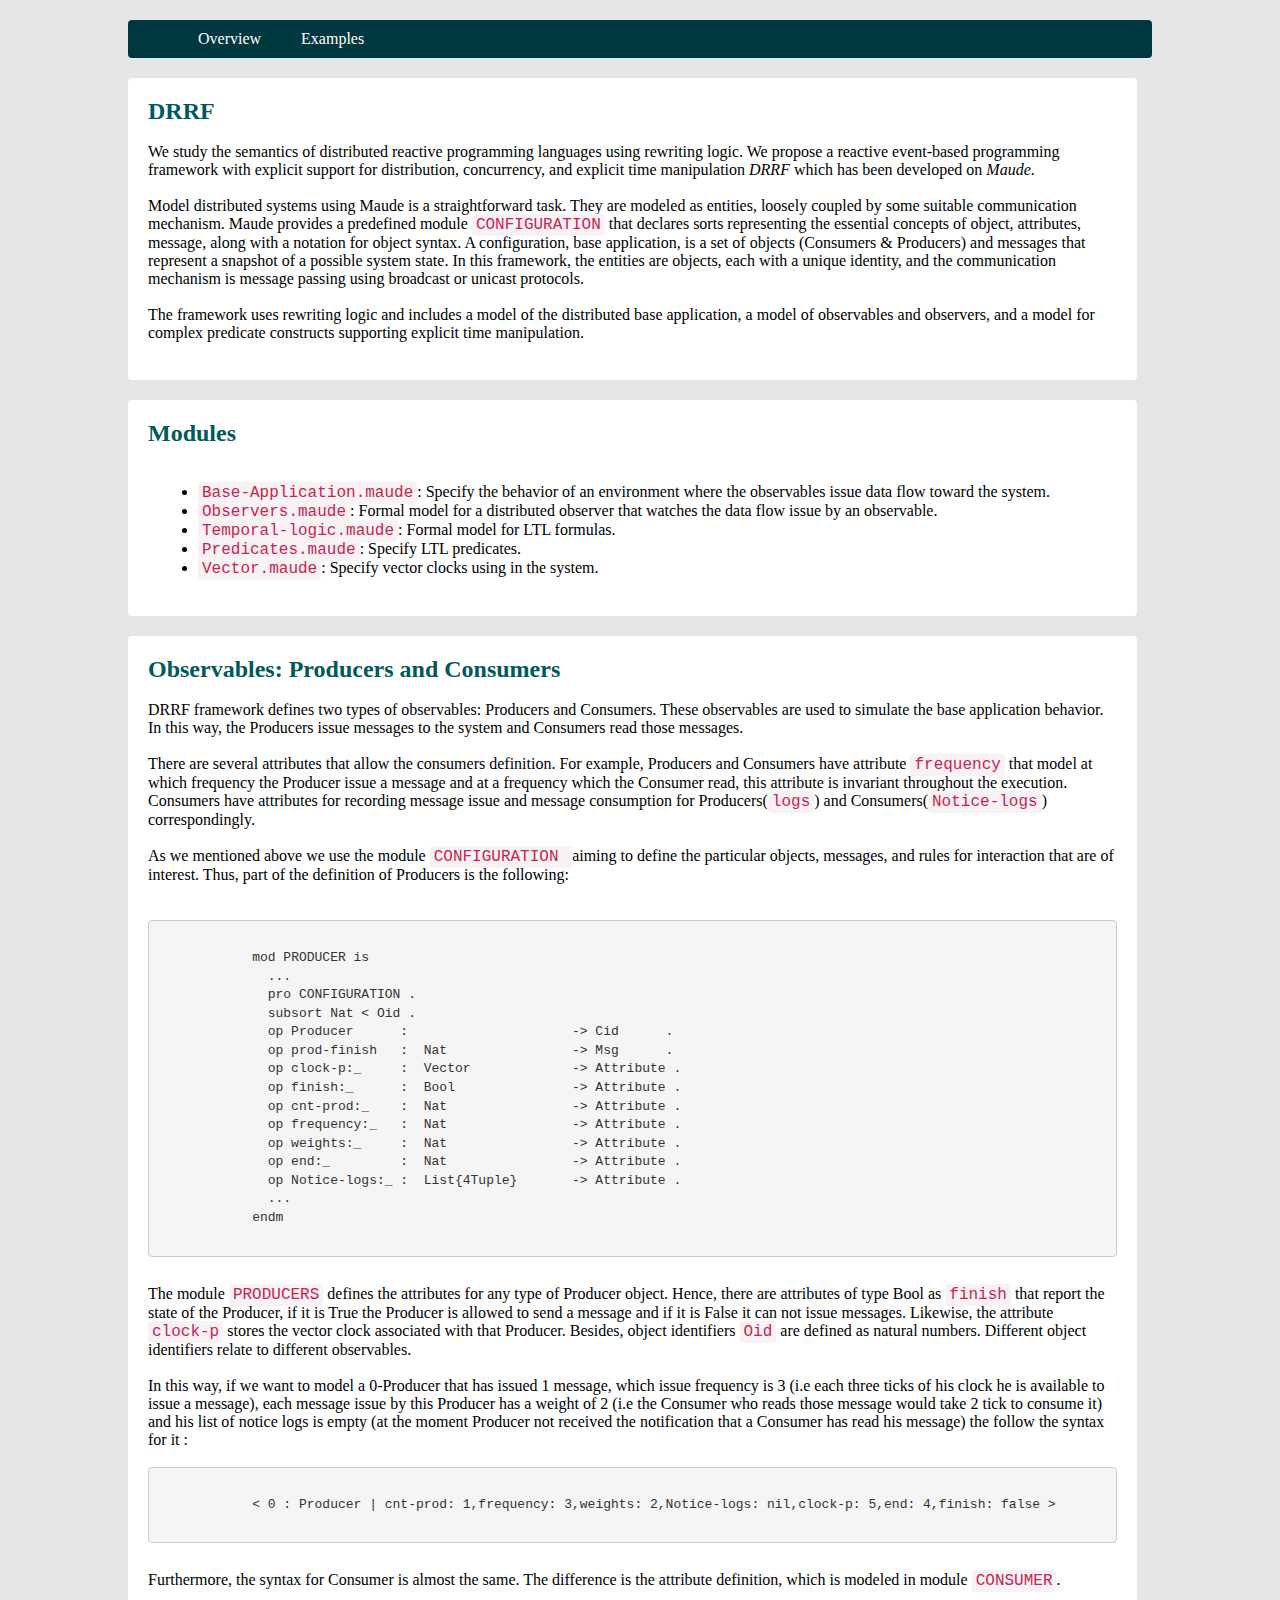
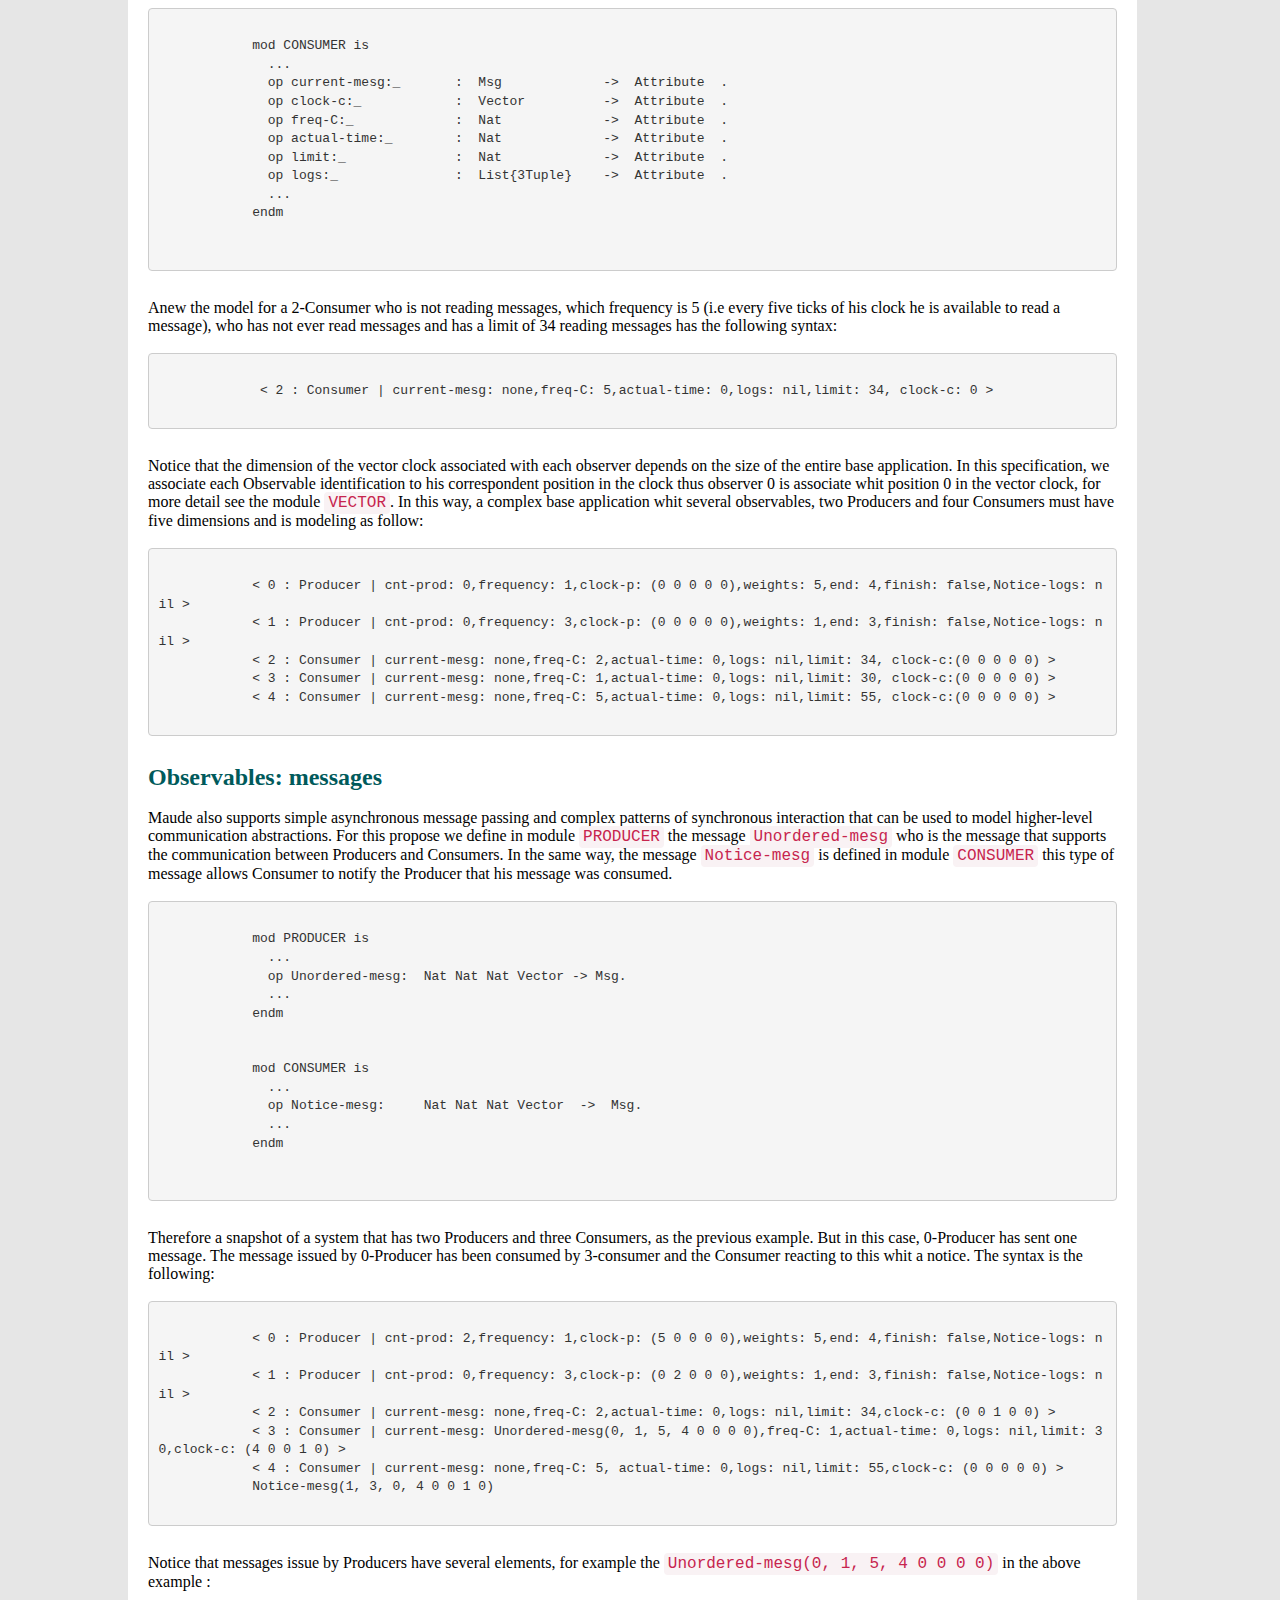
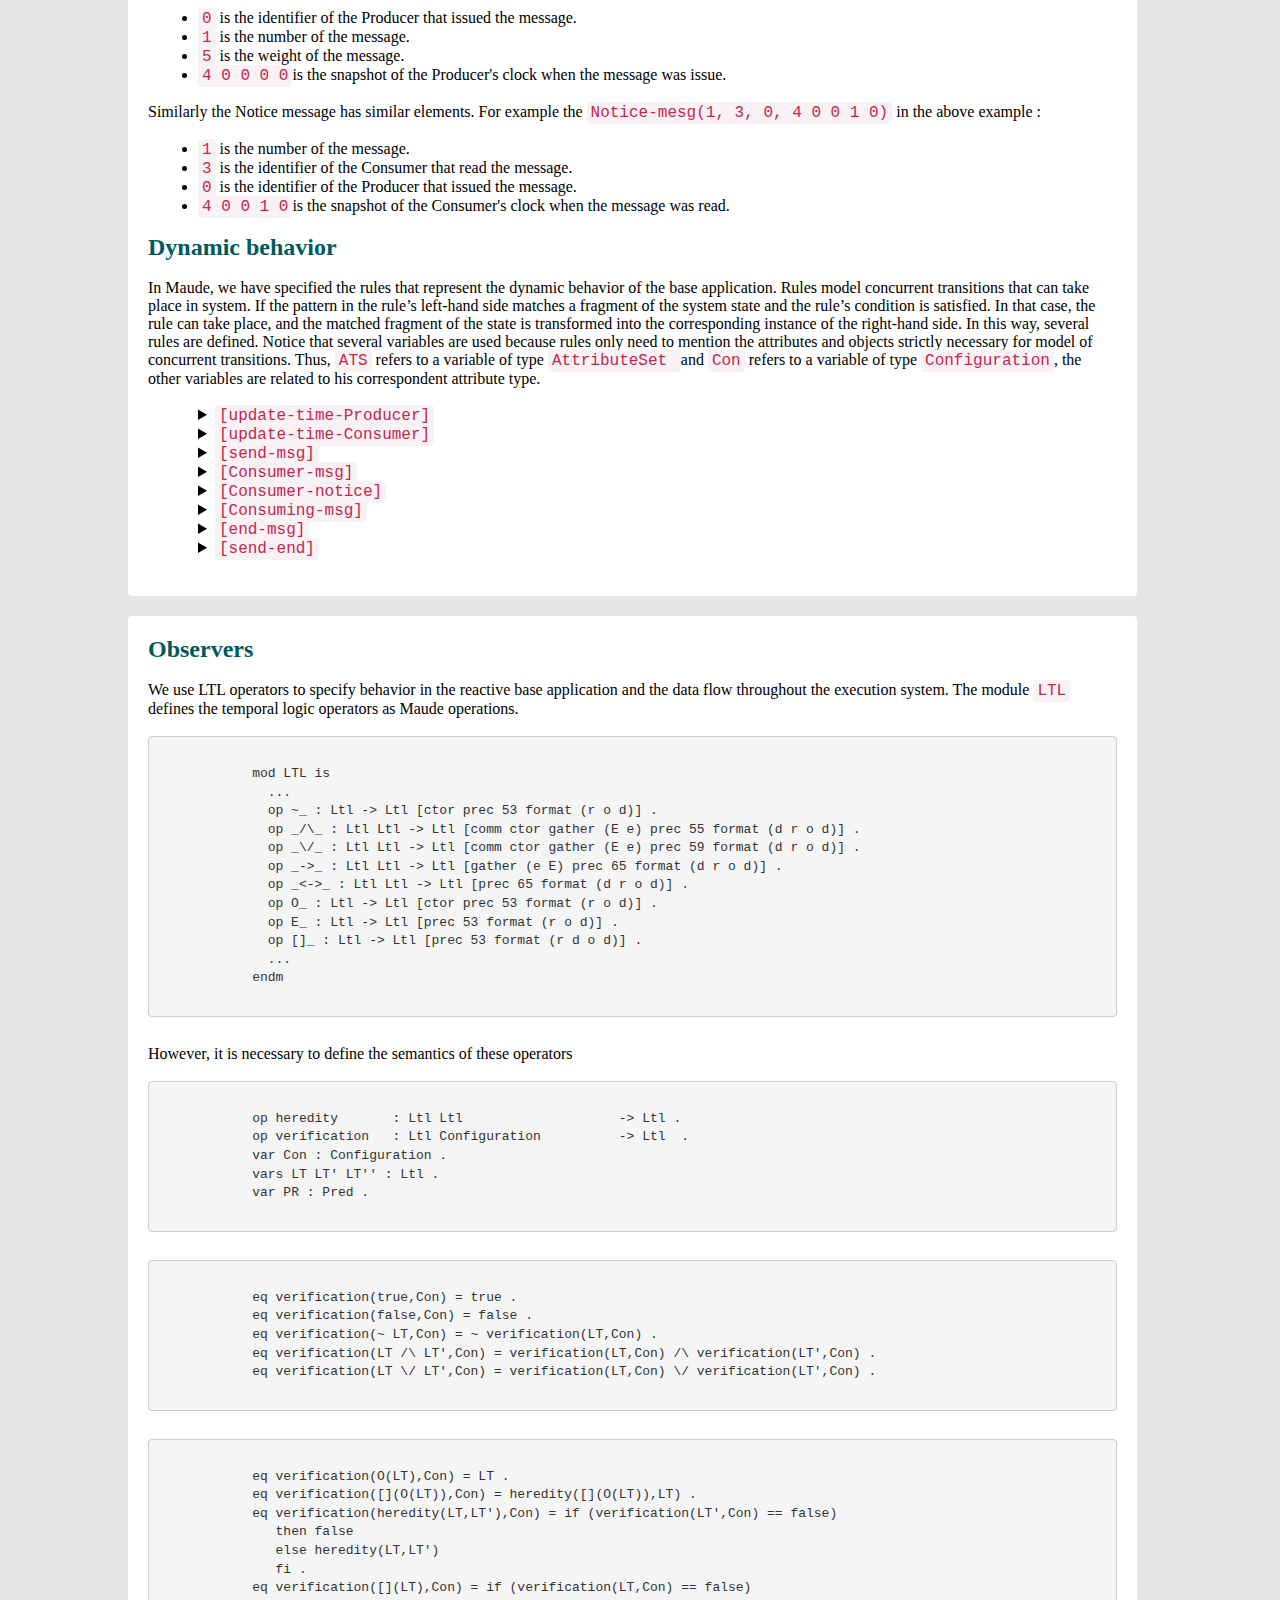
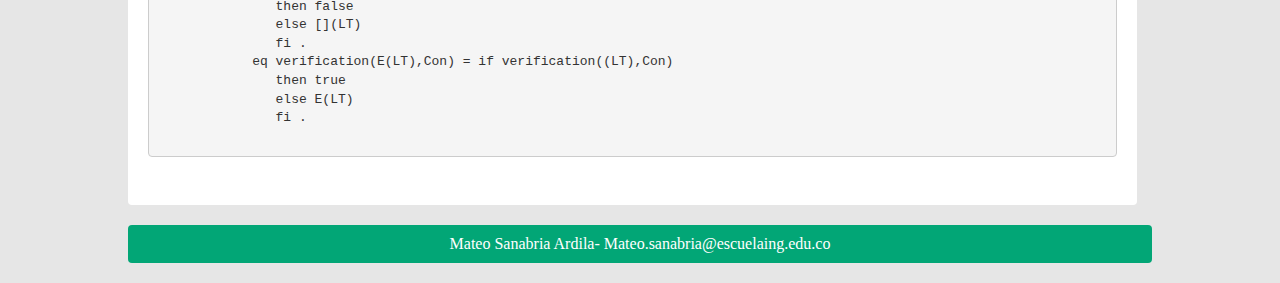
==== index.html @ d8949a71 "Web page" ====
<html lang="en" dir="ltr">
  <head>
    <meta charset="utf-8">
    <title>DRRF</title>
    <link rel="stylesheet" type="text/css" href="style.css">
  </head>
  <body>
    <header>
      <nav>
        <ul>
          <li><a href="#">Overview</a></li>
          <li><a href="examples.html">Examples</a></li>
        </ul>
      </nav>
    </header>

    <section class="main">
      <section class="articles">
        <article>
          <h2>DRRF</h2>
          <br>
          <p>
            We study the semantics of distributed reactive programming languages using rewriting logic. We propose a reactive event-based programming framework with explicit support for distribution, concurrency, and explicit time manipulation <i>DRRF</i> which has been developed on <i>Maude</i>.
          </p>
          <br>
          <p>
            Model distributed systems using Maude is a  straightforward task. They are modeled as entities, loosely coupled by some suitable communication mechanism. Maude provides a predefined module <code> CONFIGURATION</code> that declares sorts representing the essential concepts of object, attributes, message, along with a notation for object syntax. A configuration, base application, is a set of objects (Consumers & Producers) and messages that represent a snapshot of a possible system state. In this  framework, the entities are objects, each with a unique identity, and the communication mechanism is message passing using broadcast or unicast protocols.
          </p>
          <br>
          <p>
            The framework uses rewriting logic and includes a model of the distributed base application, a model of observables and observers, and a model for complex predicate constructs supporting explicit time manipulation.
          </p>
          <br>
          <!-- <h3>A review on Reactive Programming: Funtional Rective Programminge vs Rective programming </h3>
          <br> -->
          <!-- <p>DRRF framework is composed of differents Maude modules that model the dynamic behavior of a distributed reactive system. Thereby there are modules like Consumer-Base-Application, Producers-Base-Application, and Rules-Base-Application that specify the behavior of an environment where the observables issue data flow toward the system. Likewise, the module System-check-Base-Application introduces a formal model for a distributed observer that watches the data flow issue by an observable. Those observers watch data flow behavior and react to specific constraints model by LTL formulas that are model at module Temporal-Logic-Basic-Application.</p> -->
          <!-- La imagen que va en este lugar muestra la organizacionde los diferente modulos, mejorar la del paper -->
          <!-- <img src="html/imagenes/prueba.jpg" border="1" alt="Este es el ejemplo de un texto alternativo" width="400" height="300"> -->
        </article>
        <article>
          <h2>Modules</h2>
          <br>
          <br>
          <ul>
            <li><a href="/blob/gh-pages/Discrete Time/Reactive-XD/Rules-Base-Application.maude"><code>Base-Application.maude</code></a>: Specify the behavior of an environment where the observables issue data flow toward the system.</li>
            <li><code>Observers.maude</code>: Formal model for a distributed observer that watches the data flow issue by an observable.</li>
            <li><code>Temporal-logic.maude</code>: Formal model for LTL formulas.</li>
            <li><code>Predicates.maude</code>: Specify LTL predicates.</li>
            <li><code>Vector.maude</code>: Specify vector clocks using in the system.</li>
          </ul>
          <br>
        </article>

        <article>
          <h2>Observables: Producers and Consumers </h2>
          <br>
          <p>
            DRRF framework  defines two types of observables: Producers and Consumers. These observables are used to simulate the base application behavior. In this way, the Producers issue messages to the system and  Consumers read those messages.
          </p>
          <br>
          <p>
            There are several attributes that allow the consumers definition. For example, Producers and Consumers have attribute <code>frequency</code> that model at which frequency the Producer issue a message and at a frequency which the Consumer read, this attribute is invariant throughout the execution. Consumers have attributes for recording message issue and message consumption for Producers(<code>logs</code>) and Consumers(<code>Notice-logs</code>) correspondingly.
          </p>
          <br>
          <p>
            As we mentioned above we use the module <code>CONFIGURATION </code> aiming to  define the particular objects, messages, and rules for interaction that are of interest. Thus, part of the definition of Producers is the following:
          </p>
          <br>
          <br>
          <pre><code>
            mod PRODUCER is
              ...
              pro CONFIGURATION .
              subsort Nat < Oid .
              op Producer      :                     -> Cid      .
              op prod-finish   :  Nat                -> Msg      .
              op clock-p:_     :  Vector             -> Attribute .
              op finish:_      :  Bool               -> Attribute .
              op cnt-prod:_    :  Nat                -> Attribute .
              op frequency:_   :  Nat                -> Attribute .
              op weights:_     :  Nat                -> Attribute .
              op end:_         :  Nat                -> Attribute .
              op Notice-logs:_ :  List{4Tuple}       -> Attribute .
              ...
            endm
          </code></pre>
          <br>
          <p>
            The module <code>PRODUCERS</code>  defines the attributes for any type of Producer object. Hence, there are attributes of type Bool as <code>finish</code> that report the state of the Producer, if it is True the Producer is allowed to send a message and if it is False it can not issue messages. Likewise, the attribute <code>clock-p</code> stores the vector clock associated with that Producer. Besides, object identifiers <code>Oid</code> are defined as natural numbers. Different object identifiers relate to different observables.
          </p>
          <br>
          <p>
            In this way, if we want to model a 0-Producer that has issued 1 message, which issue frequency is 3 (i.e each three ticks of his clock he is available to issue a message), each message issue by this Producer has a weight of 2 (i.e the Consumer who reads those message would take 2 tick to consume it) and his list of notice logs is empty (at the moment   Producer not received the notification that a Consumer has read his message) the follow the syntax for it :
          </p>
          <br>
          <pre><code>
            < 0 : Producer | cnt-prod: 1,frequency: 3,weights: 2,Notice-logs: nil,clock-p: 5,end: 4,finish: false >
          </code></pre>
          <br>
          <p>
            Furthermore, the syntax for Consumer is almost the same. The difference is the attribute definition, which is modeled in module <code>CONSUMER</code>.
          </p>
          <br>
          <pre><code>
            mod CONSUMER is
              ...
              op current-mesg:_       :  Msg             ->  Attribute  .
              op clock-c:_            :  Vector          ->  Attribute  .
              op freq-C:_             :  Nat             ->  Attribute  .
              op actual-time:_        :  Nat             ->  Attribute  .
              op limit:_              :  Nat             ->  Attribute  .
              op logs:_               :  List{3Tuple}    ->  Attribute  .
              ...
            endm

          </code></pre>
          <br>
          <p>
            Anew the  model for a 2-Consumer who is not reading  messages, which frequency is 5 (i.e every five ticks of his clock he is available to read a message), who has not ever read messages and has a limit of 34 reading messages  has the following syntax:
          </p>
          <br>
          <pre><code>
             < 2 : Consumer | current-mesg: none,freq-C: 5,actual-time: 0,logs: nil,limit: 34, clock-c: 0 >
          </code></pre>
          <br>
          <p>
            Notice that the dimension of the vector clock associated with each observer depends on the size of the entire base application. In this specification, we associate each Observable identification to his correspondent position in the clock thus observer 0 is associate whit position 0 in the vector clock, for more detail see the module <code>VECTOR</code>. In this way, a complex base application whit several observables, two Producers and four Consumers must have five dimensions and is modeling as follow:
          </p>
          <br>
          <pre><code>
            < 0 : Producer | cnt-prod: 0,frequency: 1,clock-p: (0 0 0 0 0),weights: 5,end: 4,finish: false,Notice-logs: nil >
            < 1 : Producer | cnt-prod: 0,frequency: 3,clock-p: (0 0 0 0 0),weights: 1,end: 3,finish: false,Notice-logs: nil >
            < 2 : Consumer | current-mesg: none,freq-C: 2,actual-time: 0,logs: nil,limit: 34, clock-c:(0 0 0 0 0) >
            < 3 : Consumer | current-mesg: none,freq-C: 1,actual-time: 0,logs: nil,limit: 30, clock-c:(0 0 0 0 0) >
            < 4 : Consumer | current-mesg: none,freq-C: 5,actual-time: 0,logs: nil,limit: 55, clock-c:(0 0 0 0 0) >
          </code></pre>
          <br>
          <h2>Observables: messages </h2>
          <br>
          <p>
             Maude also supports simple asynchronous message passing and complex patterns of synchronous interaction that can be used to model higher-level communication abstractions. For this propose we define in module <code>PRODUCER</code> the message <code>Unordered-mesg</code> who is the message that supports the communication between Producers and Consumers. In the same way, the message <code>Notice-mesg</code> is defined in module <code>CONSUMER</code> this type of message allows Consumer to notify the Producer that his message was consumed.
          </p>
          <br>
          <pre><code>
            mod PRODUCER is
              ...
              op Unordered-mesg:  Nat Nat Nat Vector -> Msg.
              ...
            endm


            mod CONSUMER is
              ...
              op Notice-mesg:     Nat Nat Nat Vector  ->  Msg.
              ...
            endm

          </code></pre>
          <br>
          <p>
            Therefore a snapshot of a system that has two Producers and three Consumers, as the previous example. But in this case, 0-Producer has sent one message. The message issued by 0-Producer has been consumed by 3-consumer and the Consumer reacting to this whit a notice. The syntax is the following:
          </p>

          <br>
          <pre><code>
            < 0 : Producer | cnt-prod: 2,frequency: 1,clock-p: (5 0 0 0 0),weights: 5,end: 4,finish: false,Notice-logs: nil >
            < 1 : Producer | cnt-prod: 0,frequency: 3,clock-p: (0 2 0 0 0),weights: 1,end: 3,finish: false,Notice-logs: nil >
            < 2 : Consumer | current-mesg: none,freq-C: 2,actual-time: 0,logs: nil,limit: 34,clock-c: (0 0 1 0 0) >
            < 3 : Consumer | current-mesg: Unordered-mesg(0, 1, 5, 4 0 0 0 0),freq-C: 1,actual-time: 0,logs: nil,limit: 30,clock-c: (4 0 0 1 0) >
            < 4 : Consumer | current-mesg: none,freq-C: 5, actual-time: 0,logs: nil,limit: 55,clock-c: (0 0 0 0 0) >
            Notice-mesg(1, 3, 0, 4 0 0 1 0)
          </code></pre>
          <br>

          <p>
            Notice that messages issue by Producers have several elements, for example the <code>Unordered-mesg(0, 1, 5, 4 0 0 0 0)</code> in the above example :
          </p>
          <br>
          <p>
            <ul>
              <li> <code>0</code> is the identifier of the Producer that issued the message.
              <li><code>1</code> is the number of the message.</li>
              <li><code>5</code> is the weight of the message.</li>
              <li><code>4 0 0 0 0</code>is the snapshot of the Producer's clock when the message was issue.</li>
            </ul>
          </p>
          <br>
          <p>
            Similarly the Notice message has similar elements. For example the <code>Notice-mesg(1, 3, 0, 4 0 0 1 0)</code> in the above example :
          </p>
          <br>
            <ul>
              <li><code>1</code> is the number of the message.</li>
              <li> <code>3</code> is the identifier of the Consumer that read the message.
              <li> <code>0</code> is the identifier of the Producer that issued the message.
              <li><code>4 0 0 1 0</code>is the snapshot of the Consumer's clock when the message was read.</li>
            </ul>

          <br>
          <h2> Dynamic behavior</h2>
          <br>
          <p>
            In Maude, we have specified the rules that represent the dynamic behavior of the base application.  Rules model concurrent  transitions that can take place in system. If the pattern in the rule’s left-hand side matches a fragment of the system state and the rule’s condition is satisfied. In that case, the rule can take place, and the matched fragment of the state is transformed into the corresponding instance of the right-hand side.   In this way, several rules are defined. Notice that several variables are used because rules only need to mention the attributes and objects strictly necessary for model of concurrent transitions. Thus, <code>ATS</code> refers to a variable of type <code> AttributeSet </code> and <code>Con</code> refers to a variable of type <code>Configuration</code>, the other variables are related to his correspondent attribute type.
          </p>
          <br>


          <details>
            <summary> <code>[update-time-Producer]</code> </summary>
            <br>
            <p>
              This rule updates the individual internal vector clock of Producers. Using the <code>tick</code>  operation defined in module <code>VECTOR</code>; Furthermore, notice that this operation has two attributes <code>CL</code> the vector clock and <code>PR</code> the correspondent position in the vector clock associated with the specific Observable). This rule taking into account the restriction: The number of messages issued must  be less than the maximum level specified for each Productor (<code> CT'< END </code>).
            </p>
            <br>
            <pre><code>
              crl [update-time-Producer] :
              { < PR : Producer | ATS ,  clock-p: CL , end: END , cnt-prod: CT' >  Con }
              =>
              { < PR : Producer | ATS ,  clock-p: tick(CL,PR)  , end: END , cnt-prod: CT'  >  Con }
              if CT' < END
              .
            </code></pre>
            <br>
          </details>

          <details>
            <summary> <code>[update-time-Consumer]</code> </summary>
            <br>
            <p>
              This rule updates the individual internal vector clock of Consumers. Using the <code>tick</code>  operation defined in module <code>VECTOR</code>; Furthermore, notice that this operation has two attributes <code>CL</code> the vector clock and <code>PR</code> the correspondent position in the vector clock associated with the specific Observable). This rule taking into account the restriction: The individual clock must be less or equal than the maximum time specified for each Consumer (<code> ic(CL,PR) <= LT </code>).
            </p>
            <br>
            <pre><code>
              crl [update-time-Consumer] :
              { < PR : Consumer | ATS , freq-C: FR , clock-c: CL , current-mesg: none ,  limit: LT >  Con }
              =>
              { < PR : Consumer | ATS , freq-C: FR , clock-c: tick(CL,PR) , current-mesg: none ,  limit: LT >  Con }
              if ic(CL,PR) <= LT
              .
            </code></pre>
            <br>
          </details>

          <details>
            <summary> <code>[send-msg]</code> </summary>
            <br>
            <p>
              This rule add (creates) a new element into the Configuration, message type object. This rule taking into account three restrictions:
            </p>
            <br>
              <ul>
                <li><code>FR divides ic(TS,PR)</code> The frequency allows send message.</li>
                <li> <code>(END > N)</code> The amount of message production is less than the specific restriction for the Producer .
                <li> <code>(ic(TS,PR) =/= 0)</code> The individual clock already started.
              </ul>
            <br>
            <pre><code>
              crl [send-msg]:
               { < PR : Producer | ATS , cnt-prod: N , weights:  T  , frequency: FR , clock-p: TS, end: END >  Con }
               =>
               { < PR : Producer | ATS , cnt-prod: s(N) , weights: T , frequency: FR , clock-p: tick(TS,PR), end: END  >
                 Unordered-mesg(PR,N,T,TS)  Con }
              if FR divides ic(TS,PR) /\ (END > N) /\ (ic(TS,PR) =/= 0)
              .
            </code></pre>
            <br>
          </details>

          <details>
            <summary> <code>[Consumer-msg]</code> </summary>
            <br>
            <p>
              This rule model the message consumption for Consumers. Notice that pattern in the rule shows that message consumption implies tick the clock and read the message (i.e eliminate the message from Configuration and store at attribute <code>current-mesg</code>).
            </p>
            <br>
            <pre><code>
              crl [Consumer-msg]:
                { Unordered-mesg(PR,N,T,TS)
                 < CS : Consumer | ATS , current-mesg: none , freq-C: FR , clock-c: CL, limit: LT >  Con }
                =>
                {< CS : Consumer | ATS , current-mesg: Unordered-mesg(PR,N,T,TS) , freq-C: FR , clock-c: tick(maxv(CL,TS),CS) , limit: LT  >
                 Notice-mesg(N,CS,PR,tick(maxv(CL,TS),CS)) Con }
               if (FR divides ic(CL,CS)) /\  ic(CL,CS) <= LT
               .
            </code></pre>
            <br>
          </details>

          <details>
            <summary> <code>[Consumer-notice]</code> </summary>
            <br>
            <p>
              Perceive that pattern in this rule shows that notice message consumption for Producers implies tick the clock and record the notice logs. The <code>Notice-logs</code> is a list of <code>|N;ic(CL,PR);CS;ic(VC,CS)|</code> elements that allows get information of which Consumer <code>CS</code> read which message <code>N</code> at which time <code>ic(VC,CS)</code> additionally at which time the Producer read the notice message <code>ic(CL,PR)</code>.
            </p>
            <br>
            <pre><code>
              rl [Consumer-notice]:
               { Notice-mesg(N,CS,PR,VC)
                < PR : Producer | ATS ,clock-p: CL, Notice-logs: LP >  Con }
               =>
               {< PR : Producer | ATS ,clock-p: tick(maxv(CL,VC),PR),Notice-logs: ( LP  | N ; ic(CL,PR) ; CS ; ic(VC,CS) | )  >
                 Con }
              .
            </code></pre>
            <br>
          </details>

          <details>
            <summary> <code>[Consuming-msg]</code> </summary>
            <br>
            <p>
              The consumption of a message storing into a Consumer is done through the time, taking into account the message's weight <code>T</code>. Thus, the attribute <code>actual-time</code> is a counter that identifies how long the message has been consumed, each rule application implies a tick in the clock as well as a tick in this counter.
            </p>
            <br>
            <pre><code>
              crl [Consuming-msg]:
               {< CS : Consumer | ATS , actual-time: T' , logs: QS , clock-c: CL ,current-mesg: Unordered-mesg(PR,N,T,TS) >  Con }
               =>
               {< CS : Consumer | ATS , actual-time: s(T') , logs: QS , clock-c: tick(CL,CS) ,current-mesg: Unordered-mesg(PR,N,T,TS) >  Con }
              if  s(T') <= T
              .
            </code></pre>
            <br>
          </details>

          <details>
            <summary> <code>[end-msg]</code> </summary>
            <br>
            <p>
              Notice that pattern in this rule shows that end of consumption message implies tick the clock and record the message logs. The <code>logs</code> attribute is a list of <code>|PR;N;T|</code> elements that allows get information of which Producer <code>PR</code> issue which message <code>N</code> as well as the weight of it <code>T</code>.
            </p>
            <br>
            <pre><code>
              crl [end-msg]:
               {< CS : Consumer | ATS , actual-time: T' , clock-c: CL , logs: QS , current-mesg: Unordered-mesg(PR,N,T,TS) >  Con }
               =>
               {< CS : Consumer | ATS , actual-time: 0 , clock-c: tick(CL,CS) ,logs: (QS (| PR ; N ; T | ) )  , current-mesg: none >  Con }
              if  T' = T
              .
            </code></pre>
            <br>
          </details>

          <details>
            <summary> <code>[send-end]</code> </summary>
            <br>
            <p>
              This rule issue a message <code>prod-finish(PR)</code> when the producer reaches the limit of messages that it can be issued.
            </p>
            <br>
            <pre><code>
              rl [send-end] :
              { < PR : Producer | ATS ,  cnt-prod: END , end: END , finish: false >  Con }
              =>
              { < PR : Producer | ATS ,  cnt-prod: END , end: END , finish: true > prod-finish(PR) Con }
              .
            </code></pre>
            <br>
          </details>
          <br>

        </article>

        <article>
          <h2>Observers</h2>
          <br>
          <p>
            We use LTL operators to specify behavior in the reactive base application and the data flow throughout the execution system. The module <code>LTL</code>  defines the temporal logic operators as Maude operations.
          </p>
          <br>
          <pre><code>
            mod LTL is
              ...
              op ~_ : Ltl -> Ltl [ctor prec 53 format (r o d)] .
              op _/\_ : Ltl Ltl -> Ltl [comm ctor gather (E e) prec 55 format (d r o d)] .
              op _\/_ : Ltl Ltl -> Ltl [comm ctor gather (E e) prec 59 format (d r o d)] .
              op _->_ : Ltl Ltl -> Ltl [gather (e E) prec 65 format (d r o d)] .
              op _<->_ : Ltl Ltl -> Ltl [prec 65 format (d r o d)] .
              op O_ : Ltl -> Ltl [ctor prec 53 format (r o d)] .
              op E_ : Ltl -> Ltl [prec 53 format (r o d)] .
              op []_ : Ltl -> Ltl [prec 53 format (r d o d)] .
              ...
            endm
          </code></pre>
          <br>
          <p>
            However, it is necessary to define the semantics of these operators
          </p>
          <br>
          <pre><code>
            op heredity       : Ltl Ltl                    -> Ltl .
            op verification   : Ltl Configuration          -> Ltl  .
            var Con : Configuration .
            vars LT LT' LT'' : Ltl .
            var PR : Pred .
          </code></pre>
          <br>
          <pre> <code>
            eq verification(true,Con) = true .
            eq verification(false,Con) = false .
            eq verification(~ LT,Con) = ~ verification(LT,Con) .
            eq verification(LT /\ LT',Con) = verification(LT,Con) /\ verification(LT',Con) .
            eq verification(LT \/ LT',Con) = verification(LT,Con) \/ verification(LT',Con) .
          </code> </pre>
          <br>
          <pre> <code>
            eq verification(O(LT),Con) = LT .
            eq verification([](O(LT)),Con) = heredity([](O(LT)),LT) .
            eq verification(heredity(LT,LT'),Con) = if (verification(LT',Con) == false)
               then false
               else heredity(LT,LT')
               fi .
            eq verification([](LT),Con) = if (verification(LT,Con) == false)
               then false
               else [](LT)
               fi .
            eq verification(E(LT),Con) = if verification((LT),Con)
               then true
               else E(LT)
               fi .
          </code> </pre>
          <br>
        </article>

      </section>
    </section>
    <footer>
      <p>
        Mateo Sanabria Ardila- Mateo.sanabria@escuelaing.edu.co
      </p>
    </footer>

  </body>
</html>
---- style.css ----
* {
  margin: 0;
  padding: 0;
}

body {
  background: #e6e6e6;
}
header,.main,footer {
  /* background: #fff; */
  width: 80%;
  max-width: 2000px;
  margin: 20px auto;
  left: 50%;

}
header nav{
  background: #003840;
  overflow: hidden;
  border-radius:4px;
}
header nav ul {
  list-style: none;
}

header nav ul li {
  float: left;
}

header nav ul li a {
  padding: 10px 20px;
  display: block;
  color: #ffff;
  text-decoration:none;
}
header nav ul li a:hover {
  background: #005A5B;
}

.main .articles {
  width: 98.5%;
  margin-right: 1.5%;
  float: left;
  /* background: #ffff; */
}


.main .articles article {
  padding: 20px;
  background: #ffff;
  margin-bottom: 20px;
  border-radius:4px;
}
.main .articles article h1,h2 {
  color: #005A5B;
}

/* aside{
  width: 30%;
  background: orange;
  float: left;
  padding: 20px;
  box-sizing: border-box;
} */
footer {
  background: #02A676;
  color: #ffff;
  clear: both;
  padding: 10px 0px;
  text-align: center;
  border-radius:4px;
}
pre code {
 padding:0;
 font-size:inherit;
 color:inherit;
 white-space:pre-wrap;
 background-color:transparent;
 border-radius:0;
}
code {
 padding:2px 4px;
 font-size:90%;
 color:#c7254e;
 background-color:#f9f2f4;
 border-radius:4px;
}
code,
kbd,
pre,
samp {
 font-family:monospace,monospace;
 font-size:1em;
}
code,
kbd,
pre,
samp {
 font-family:Menlo,Monaco,Consolas,"Courier New",monospace
}
kbd {
 padding:2px 4px;
 font-size:90%;
 color:#fff;
 background-color:#333;
 border-radius:3px;
 -webkit-box-shadow:inset 0 -1px 0 rgba(0,0,0,.25);
 box-shadow:inset 0 -1px 0 rgba(0,0,0,.25)
}
kbd kbd {
 padding:0;
 font-size:100%;
 font-weight:700;
 -webkit-box-shadow:none;
 box-shadow:none
}
pre {
 overflow:auto
}
pre {
 border:1px solid #999;
 page-break-inside:avoid
}
pre {
 display:block;
 padding:9.5px;
 margin:0 0 10px;
 font-size:13px;
 line-height:1.42857143;
 color:#333;
 word-break:break-all;
 word-wrap:break-word;
 background-color:#f5f5f5;
 border:1px solid #ccc;
 border-radius:4px
}
pre code {
 padding:0;
 font-size:inherit;
 color:inherit;
 white-space:pre-wrap;
 background-color:transparent;
 border-radius:0
}
.main a {
 color:#007369;
 text-decoration:none
}
.main a:focus,
.main a:hover {
 color:#02A676;
 text-decoration:underline
}
.main a:focus {
 outline:5px auto -webkit-focus-ring-color;
 outline-offset:-2px
}
ul {
  padding-left: 50px;
}
details{
  padding-left: 50px;
}
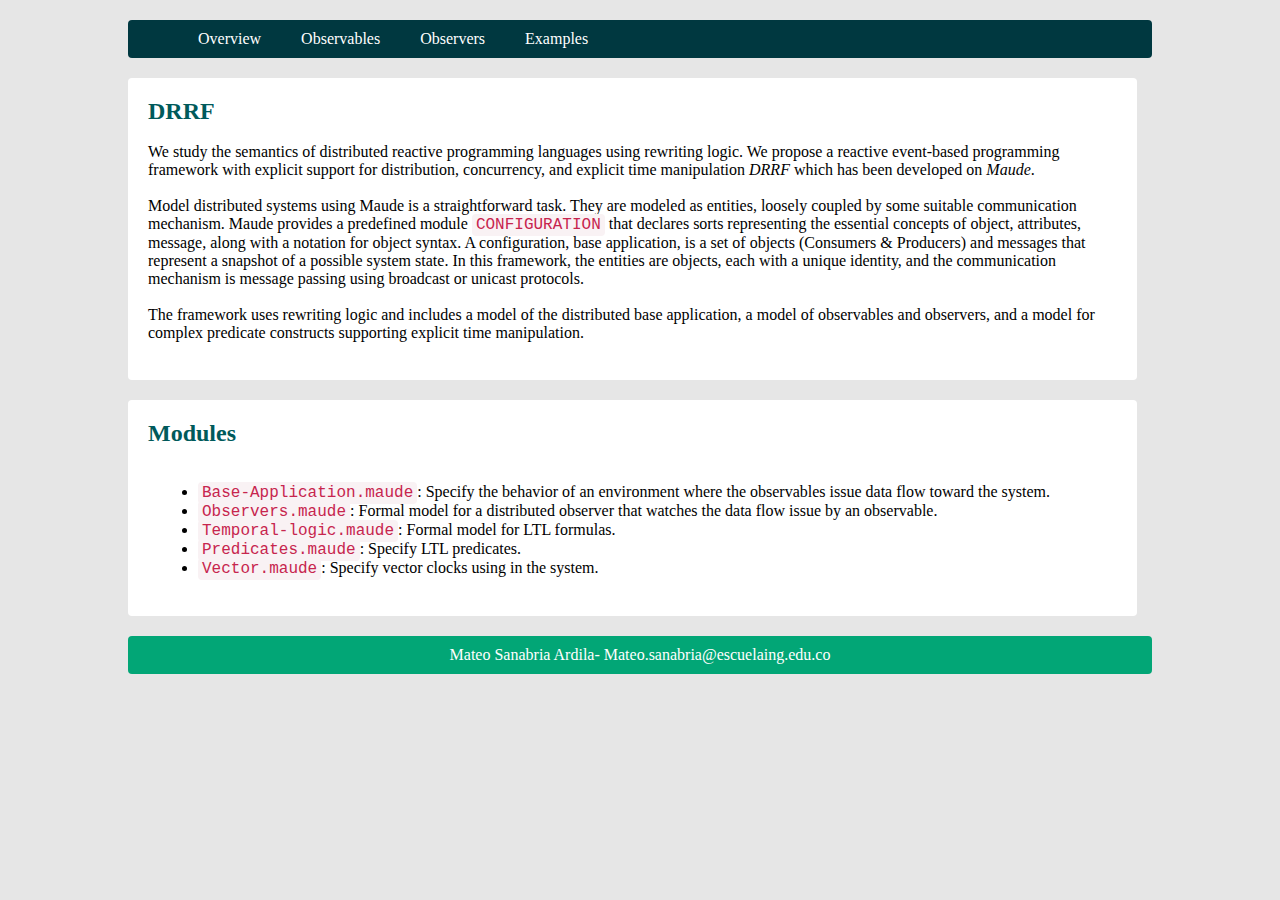
==== commit 7f5b29c1: "Web page" ====
--- a/index.html
+++ b/index.html
@@ -9,7 +9,11 @@
       <nav>
         <ul>
           <li><a href="#">Overview</a></li>
-          <li><a href="examples.html">Examples</a></li>
+          <li><a href="observables.html">Observables</a></li>
+          <li><a href="observers.html">Observers</a></li>
+          <!-- <li><a href="examples.html">Examples</a></li> -->
+          <li><a href="#">Examples</a></li>
+
         </ul>
       </nav>
     </header>
@@ -31,9 +35,6 @@
             The framework uses rewriting logic and includes a model of the distributed base application, a model of observables and observers, and a model for complex predicate constructs supporting explicit time manipulation.
           </p>
           <br>
-          <!-- <h3>A review on Reactive Programming: Funtional Rective Programminge vs Rective programming </h3>
-          <br> -->
-          <!-- <p>DRRF framework is composed of differents Maude modules that model the dynamic behavior of a distributed reactive system. Thereby there are modules like Consumer-Base-Application, Producers-Base-Application, and Rules-Base-Application that specify the behavior of an environment where the observables issue data flow toward the system. Likewise, the module System-check-Base-Application introduces a formal model for a distributed observer that watches the data flow issue by an observable. Those observers watch data flow behavior and react to specific constraints model by LTL formulas that are model at module Temporal-Logic-Basic-Application.</p> -->
           <!-- La imagen que va en este lugar muestra la organizacionde los diferente modulos, mejorar la del paper -->
           <!-- <img src="html/imagenes/prueba.jpg" border="1" alt="Este es el ejemplo de un texto alternativo" width="400" height="300"> -->
         </article>
@@ -51,376 +52,6 @@
           <br>
         </article>
 
-        <article>
-          <h2>Observables: Producers and Consumers </h2>
-          <br>
-          <p>
-            DRRF framework  defines two types of observables: Producers and Consumers. These observables are used to simulate the base application behavior. In this way, the Producers issue messages to the system and  Consumers read those messages.
-          </p>
-          <br>
-          <p>
-            There are several attributes that allow the consumers definition. For example, Producers and Consumers have attribute <code>frequency</code> that model at which frequency the Producer issue a message and at a frequency which the Consumer read, this attribute is invariant throughout the execution. Consumers have attributes for recording message issue and message consumption for Producers(<code>logs</code>) and Consumers(<code>Notice-logs</code>) correspondingly.
-          </p>
-          <br>
-          <p>
-            As we mentioned above we use the module <code>CONFIGURATION </code> aiming to  define the particular objects, messages, and rules for interaction that are of interest. Thus, part of the definition of Producers is the following:
-          </p>
-          <br>
-          <br>
-          <pre><code>
-            mod PRODUCER is
-              ...
-              pro CONFIGURATION .
-              subsort Nat < Oid .
-              op Producer      :                     -> Cid      .
-              op prod-finish   :  Nat                -> Msg      .
-              op clock-p:_     :  Vector             -> Attribute .
-              op finish:_      :  Bool               -> Attribute .
-              op cnt-prod:_    :  Nat                -> Attribute .
-              op frequency:_   :  Nat                -> Attribute .
-              op weights:_     :  Nat                -> Attribute .
-              op end:_         :  Nat                -> Attribute .
-              op Notice-logs:_ :  List{4Tuple}       -> Attribute .
-              ...
-            endm
-          </code></pre>
-          <br>
-          <p>
-            The module <code>PRODUCERS</code>  defines the attributes for any type of Producer object. Hence, there are attributes of type Bool as <code>finish</code> that report the state of the Producer, if it is True the Producer is allowed to send a message and if it is False it can not issue messages. Likewise, the attribute <code>clock-p</code> stores the vector clock associated with that Producer. Besides, object identifiers <code>Oid</code> are defined as natural numbers. Different object identifiers relate to different observables.
-          </p>
-          <br>
-          <p>
-            In this way, if we want to model a 0-Producer that has issued 1 message, which issue frequency is 3 (i.e each three ticks of his clock he is available to issue a message), each message issue by this Producer has a weight of 2 (i.e the Consumer who reads those message would take 2 tick to consume it) and his list of notice logs is empty (at the moment   Producer not received the notification that a Consumer has read his message) the follow the syntax for it :
-          </p>
-          <br>
-          <pre><code>
-            < 0 : Producer | cnt-prod: 1,frequency: 3,weights: 2,Notice-logs: nil,clock-p: 5,end: 4,finish: false >
-          </code></pre>
-          <br>
-          <p>
-            Furthermore, the syntax for Consumer is almost the same. The difference is the attribute definition, which is modeled in module <code>CONSUMER</code>.
-          </p>
-          <br>
-          <pre><code>
-            mod CONSUMER is
-              ...
-              op current-mesg:_       :  Msg             ->  Attribute  .
-              op clock-c:_            :  Vector          ->  Attribute  .
-              op freq-C:_             :  Nat             ->  Attribute  .
-              op actual-time:_        :  Nat             ->  Attribute  .
-              op limit:_              :  Nat             ->  Attribute  .
-              op logs:_               :  List{3Tuple}    ->  Attribute  .
-              ...
-            endm
-
-          </code></pre>
-          <br>
-          <p>
-            Anew the  model for a 2-Consumer who is not reading  messages, which frequency is 5 (i.e every five ticks of his clock he is available to read a message), who has not ever read messages and has a limit of 34 reading messages  has the following syntax:
-          </p>
-          <br>
-          <pre><code>
-             < 2 : Consumer | current-mesg: none,freq-C: 5,actual-time: 0,logs: nil,limit: 34, clock-c: 0 >
-          </code></pre>
-          <br>
-          <p>
-            Notice that the dimension of the vector clock associated with each observer depends on the size of the entire base application. In this specification, we associate each Observable identification to his correspondent position in the clock thus observer 0 is associate whit position 0 in the vector clock, for more detail see the module <code>VECTOR</code>. In this way, a complex base application whit several observables, two Producers and four Consumers must have five dimensions and is modeling as follow:
-          </p>
-          <br>
-          <pre><code>
-            < 0 : Producer | cnt-prod: 0,frequency: 1,clock-p: (0 0 0 0 0),weights: 5,end: 4,finish: false,Notice-logs: nil >
-            < 1 : Producer | cnt-prod: 0,frequency: 3,clock-p: (0 0 0 0 0),weights: 1,end: 3,finish: false,Notice-logs: nil >
-            < 2 : Consumer | current-mesg: none,freq-C: 2,actual-time: 0,logs: nil,limit: 34, clock-c:(0 0 0 0 0) >
-            < 3 : Consumer | current-mesg: none,freq-C: 1,actual-time: 0,logs: nil,limit: 30, clock-c:(0 0 0 0 0) >
-            < 4 : Consumer | current-mesg: none,freq-C: 5,actual-time: 0,logs: nil,limit: 55, clock-c:(0 0 0 0 0) >
-          </code></pre>
-          <br>
-          <h2>Observables: messages </h2>
-          <br>
-          <p>
-             Maude also supports simple asynchronous message passing and complex patterns of synchronous interaction that can be used to model higher-level communication abstractions. For this propose we define in module <code>PRODUCER</code> the message <code>Unordered-mesg</code> who is the message that supports the communication between Producers and Consumers. In the same way, the message <code>Notice-mesg</code> is defined in module <code>CONSUMER</code> this type of message allows Consumer to notify the Producer that his message was consumed.
-          </p>
-          <br>
-          <pre><code>
-            mod PRODUCER is
-              ...
-              op Unordered-mesg:  Nat Nat Nat Vector -> Msg.
-              ...
-            endm
-
-
-            mod CONSUMER is
-              ...
-              op Notice-mesg:     Nat Nat Nat Vector  ->  Msg.
-              ...
-            endm
-
-          </code></pre>
-          <br>
-          <p>
-            Therefore a snapshot of a system that has two Producers and three Consumers, as the previous example. But in this case, 0-Producer has sent one message. The message issued by 0-Producer has been consumed by 3-consumer and the Consumer reacting to this whit a notice. The syntax is the following:
-          </p>
-
-          <br>
-          <pre><code>
-            < 0 : Producer | cnt-prod: 2,frequency: 1,clock-p: (5 0 0 0 0),weights: 5,end: 4,finish: false,Notice-logs: nil >
-            < 1 : Producer | cnt-prod: 0,frequency: 3,clock-p: (0 2 0 0 0),weights: 1,end: 3,finish: false,Notice-logs: nil >
-            < 2 : Consumer | current-mesg: none,freq-C: 2,actual-time: 0,logs: nil,limit: 34,clock-c: (0 0 1 0 0) >
-            < 3 : Consumer | current-mesg: Unordered-mesg(0, 1, 5, 4 0 0 0 0),freq-C: 1,actual-time: 0,logs: nil,limit: 30,clock-c: (4 0 0 1 0) >
-            < 4 : Consumer | current-mesg: none,freq-C: 5, actual-time: 0,logs: nil,limit: 55,clock-c: (0 0 0 0 0) >
-            Notice-mesg(1, 3, 0, 4 0 0 1 0)
-          </code></pre>
-          <br>
-
-          <p>
-            Notice that messages issue by Producers have several elements, for example the <code>Unordered-mesg(0, 1, 5, 4 0 0 0 0)</code> in the above example :
-          </p>
-          <br>
-          <p>
-            <ul>
-              <li> <code>0</code> is the identifier of the Producer that issued the message.
-              <li><code>1</code> is the number of the message.</li>
-              <li><code>5</code> is the weight of the message.</li>
-              <li><code>4 0 0 0 0</code>is the snapshot of the Producer's clock when the message was issue.</li>
-            </ul>
-          </p>
-          <br>
-          <p>
-            Similarly the Notice message has similar elements. For example the <code>Notice-mesg(1, 3, 0, 4 0 0 1 0)</code> in the above example :
-          </p>
-          <br>
-            <ul>
-              <li><code>1</code> is the number of the message.</li>
-              <li> <code>3</code> is the identifier of the Consumer that read the message.
-              <li> <code>0</code> is the identifier of the Producer that issued the message.
-              <li><code>4 0 0 1 0</code>is the snapshot of the Consumer's clock when the message was read.</li>
-            </ul>
-
-          <br>
-          <h2> Dynamic behavior</h2>
-          <br>
-          <p>
-            In Maude, we have specified the rules that represent the dynamic behavior of the base application.  Rules model concurrent  transitions that can take place in system. If the pattern in the rule’s left-hand side matches a fragment of the system state and the rule’s condition is satisfied. In that case, the rule can take place, and the matched fragment of the state is transformed into the corresponding instance of the right-hand side.   In this way, several rules are defined. Notice that several variables are used because rules only need to mention the attributes and objects strictly necessary for model of concurrent transitions. Thus, <code>ATS</code> refers to a variable of type <code> AttributeSet </code> and <code>Con</code> refers to a variable of type <code>Configuration</code>, the other variables are related to his correspondent attribute type.
-          </p>
-          <br>
-
-
-          <details>
-            <summary> <code>[update-time-Producer]</code> </summary>
-            <br>
-            <p>
-              This rule updates the individual internal vector clock of Producers. Using the <code>tick</code>  operation defined in module <code>VECTOR</code>; Furthermore, notice that this operation has two attributes <code>CL</code> the vector clock and <code>PR</code> the correspondent position in the vector clock associated with the specific Observable). This rule taking into account the restriction: The number of messages issued must  be less than the maximum level specified for each Productor (<code> CT'< END </code>).
-            </p>
-            <br>
-            <pre><code>
-              crl [update-time-Producer] :
-              { < PR : Producer | ATS ,  clock-p: CL , end: END , cnt-prod: CT' >  Con }
-              =>
-              { < PR : Producer | ATS ,  clock-p: tick(CL,PR)  , end: END , cnt-prod: CT'  >  Con }
-              if CT' < END
-              .
-            </code></pre>
-            <br>
-          </details>
-
-          <details>
-            <summary> <code>[update-time-Consumer]</code> </summary>
-            <br>
-            <p>
-              This rule updates the individual internal vector clock of Consumers. Using the <code>tick</code>  operation defined in module <code>VECTOR</code>; Furthermore, notice that this operation has two attributes <code>CL</code> the vector clock and <code>PR</code> the correspondent position in the vector clock associated with the specific Observable). This rule taking into account the restriction: The individual clock must be less or equal than the maximum time specified for each Consumer (<code> ic(CL,PR) <= LT </code>).
-            </p>
-            <br>
-            <pre><code>
-              crl [update-time-Consumer] :
-              { < PR : Consumer | ATS , freq-C: FR , clock-c: CL , current-mesg: none ,  limit: LT >  Con }
-              =>
-              { < PR : Consumer | ATS , freq-C: FR , clock-c: tick(CL,PR) , current-mesg: none ,  limit: LT >  Con }
-              if ic(CL,PR) <= LT
-              .
-            </code></pre>
-            <br>
-          </details>
-
-          <details>
-            <summary> <code>[send-msg]</code> </summary>
-            <br>
-            <p>
-              This rule add (creates) a new element into the Configuration, message type object. This rule taking into account three restrictions:
-            </p>
-            <br>
-              <ul>
-                <li><code>FR divides ic(TS,PR)</code> The frequency allows send message.</li>
-                <li> <code>(END > N)</code> The amount of message production is less than the specific restriction for the Producer .
-                <li> <code>(ic(TS,PR) =/= 0)</code> The individual clock already started.
-              </ul>
-            <br>
-            <pre><code>
-              crl [send-msg]:
-               { < PR : Producer | ATS , cnt-prod: N , weights:  T  , frequency: FR , clock-p: TS, end: END >  Con }
-               =>
-               { < PR : Producer | ATS , cnt-prod: s(N) , weights: T , frequency: FR , clock-p: tick(TS,PR), end: END  >
-                 Unordered-mesg(PR,N,T,TS)  Con }
-              if FR divides ic(TS,PR) /\ (END > N) /\ (ic(TS,PR) =/= 0)
-              .
-            </code></pre>
-            <br>
-          </details>
-
-          <details>
-            <summary> <code>[Consumer-msg]</code> </summary>
-            <br>
-            <p>
-              This rule model the message consumption for Consumers. Notice that pattern in the rule shows that message consumption implies tick the clock and read the message (i.e eliminate the message from Configuration and store at attribute <code>current-mesg</code>).
-            </p>
-            <br>
-            <pre><code>
-              crl [Consumer-msg]:
-                { Unordered-mesg(PR,N,T,TS)
-                 < CS : Consumer | ATS , current-mesg: none , freq-C: FR , clock-c: CL, limit: LT >  Con }
-                =>
-                {< CS : Consumer | ATS , current-mesg: Unordered-mesg(PR,N,T,TS) , freq-C: FR , clock-c: tick(maxv(CL,TS),CS) , limit: LT  >
-                 Notice-mesg(N,CS,PR,tick(maxv(CL,TS),CS)) Con }
-               if (FR divides ic(CL,CS)) /\  ic(CL,CS) <= LT
-               .
-            </code></pre>
-            <br>
-          </details>
-
-          <details>
-            <summary> <code>[Consumer-notice]</code> </summary>
-            <br>
-            <p>
-              Perceive that pattern in this rule shows that notice message consumption for Producers implies tick the clock and record the notice logs. The <code>Notice-logs</code> is a list of <code>|N;ic(CL,PR);CS;ic(VC,CS)|</code> elements that allows get information of which Consumer <code>CS</code> read which message <code>N</code> at which time <code>ic(VC,CS)</code> additionally at which time the Producer read the notice message <code>ic(CL,PR)</code>.
-            </p>
-            <br>
-            <pre><code>
-              rl [Consumer-notice]:
-               { Notice-mesg(N,CS,PR,VC)
-                < PR : Producer | ATS ,clock-p: CL, Notice-logs: LP >  Con }
-               =>
-               {< PR : Producer | ATS ,clock-p: tick(maxv(CL,VC),PR),Notice-logs: ( LP  | N ; ic(CL,PR) ; CS ; ic(VC,CS) | )  >
-                 Con }
-              .
-            </code></pre>
-            <br>
-          </details>
-
-          <details>
-            <summary> <code>[Consuming-msg]</code> </summary>
-            <br>
-            <p>
-              The consumption of a message storing into a Consumer is done through the time, taking into account the message's weight <code>T</code>. Thus, the attribute <code>actual-time</code> is a counter that identifies how long the message has been consumed, each rule application implies a tick in the clock as well as a tick in this counter.
-            </p>
-            <br>
-            <pre><code>
-              crl [Consuming-msg]:
-               {< CS : Consumer | ATS , actual-time: T' , logs: QS , clock-c: CL ,current-mesg: Unordered-mesg(PR,N,T,TS) >  Con }
-               =>
-               {< CS : Consumer | ATS , actual-time: s(T') , logs: QS , clock-c: tick(CL,CS) ,current-mesg: Unordered-mesg(PR,N,T,TS) >  Con }
-              if  s(T') <= T
-              .
-            </code></pre>
-            <br>
-          </details>
-
-          <details>
-            <summary> <code>[end-msg]</code> </summary>
-            <br>
-            <p>
-              Notice that pattern in this rule shows that end of consumption message implies tick the clock and record the message logs. The <code>logs</code> attribute is a list of <code>|PR;N;T|</code> elements that allows get information of which Producer <code>PR</code> issue which message <code>N</code> as well as the weight of it <code>T</code>.
-            </p>
-            <br>
-            <pre><code>
-              crl [end-msg]:
-               {< CS : Consumer | ATS , actual-time: T' , clock-c: CL , logs: QS , current-mesg: Unordered-mesg(PR,N,T,TS) >  Con }
-               =>
-               {< CS : Consumer | ATS , actual-time: 0 , clock-c: tick(CL,CS) ,logs: (QS (| PR ; N ; T | ) )  , current-mesg: none >  Con }
-              if  T' = T
-              .
-            </code></pre>
-            <br>
-          </details>
-
-          <details>
-            <summary> <code>[send-end]</code> </summary>
-            <br>
-            <p>
-              This rule issue a message <code>prod-finish(PR)</code> when the producer reaches the limit of messages that it can be issued.
-            </p>
-            <br>
-            <pre><code>
-              rl [send-end] :
-              { < PR : Producer | ATS ,  cnt-prod: END , end: END , finish: false >  Con }
-              =>
-              { < PR : Producer | ATS ,  cnt-prod: END , end: END , finish: true > prod-finish(PR) Con }
-              .
-            </code></pre>
-            <br>
-          </details>
-          <br>
-
-        </article>
-
-        <article>
-          <h2>Observers</h2>
-          <br>
-          <p>
-            We use LTL operators to specify behavior in the reactive base application and the data flow throughout the execution system. The module <code>LTL</code>  defines the temporal logic operators as Maude operations.
-          </p>
-          <br>
-          <pre><code>
-            mod LTL is
-              ...
-              op ~_ : Ltl -> Ltl [ctor prec 53 format (r o d)] .
-              op _/\_ : Ltl Ltl -> Ltl [comm ctor gather (E e) prec 55 format (d r o d)] .
-              op _\/_ : Ltl Ltl -> Ltl [comm ctor gather (E e) prec 59 format (d r o d)] .
-              op _->_ : Ltl Ltl -> Ltl [gather (e E) prec 65 format (d r o d)] .
-              op _<->_ : Ltl Ltl -> Ltl [prec 65 format (d r o d)] .
-              op O_ : Ltl -> Ltl [ctor prec 53 format (r o d)] .
-              op E_ : Ltl -> Ltl [prec 53 format (r o d)] .
-              op []_ : Ltl -> Ltl [prec 53 format (r d o d)] .
-              ...
-            endm
-          </code></pre>
-          <br>
-          <p>
-            However, it is necessary to define the semantics of these operators
-          </p>
-          <br>
-          <pre><code>
-            op heredity       : Ltl Ltl                    -> Ltl .
-            op verification   : Ltl Configuration          -> Ltl  .
-            var Con : Configuration .
-            vars LT LT' LT'' : Ltl .
-            var PR : Pred .
-          </code></pre>
-          <br>
-          <pre> <code>
-            eq verification(true,Con) = true .
-            eq verification(false,Con) = false .
-            eq verification(~ LT,Con) = ~ verification(LT,Con) .
-            eq verification(LT /\ LT',Con) = verification(LT,Con) /\ verification(LT',Con) .
-            eq verification(LT \/ LT',Con) = verification(LT,Con) \/ verification(LT',Con) .
-          </code> </pre>
-          <br>
-          <pre> <code>
-            eq verification(O(LT),Con) = LT .
-            eq verification([](O(LT)),Con) = heredity([](O(LT)),LT) .
-            eq verification(heredity(LT,LT'),Con) = if (verification(LT',Con) == false)
-               then false
-               else heredity(LT,LT')
-               fi .
-            eq verification([](LT),Con) = if (verification(LT,Con) == false)
-               then false
-               else [](LT)
-               fi .
-            eq verification(E(LT),Con) = if verification((LT),Con)
-               then true
-               else E(LT)
-               fi .
-          </code> </pre>
-          <br>
-        </article>
 
       </section>
     </section>
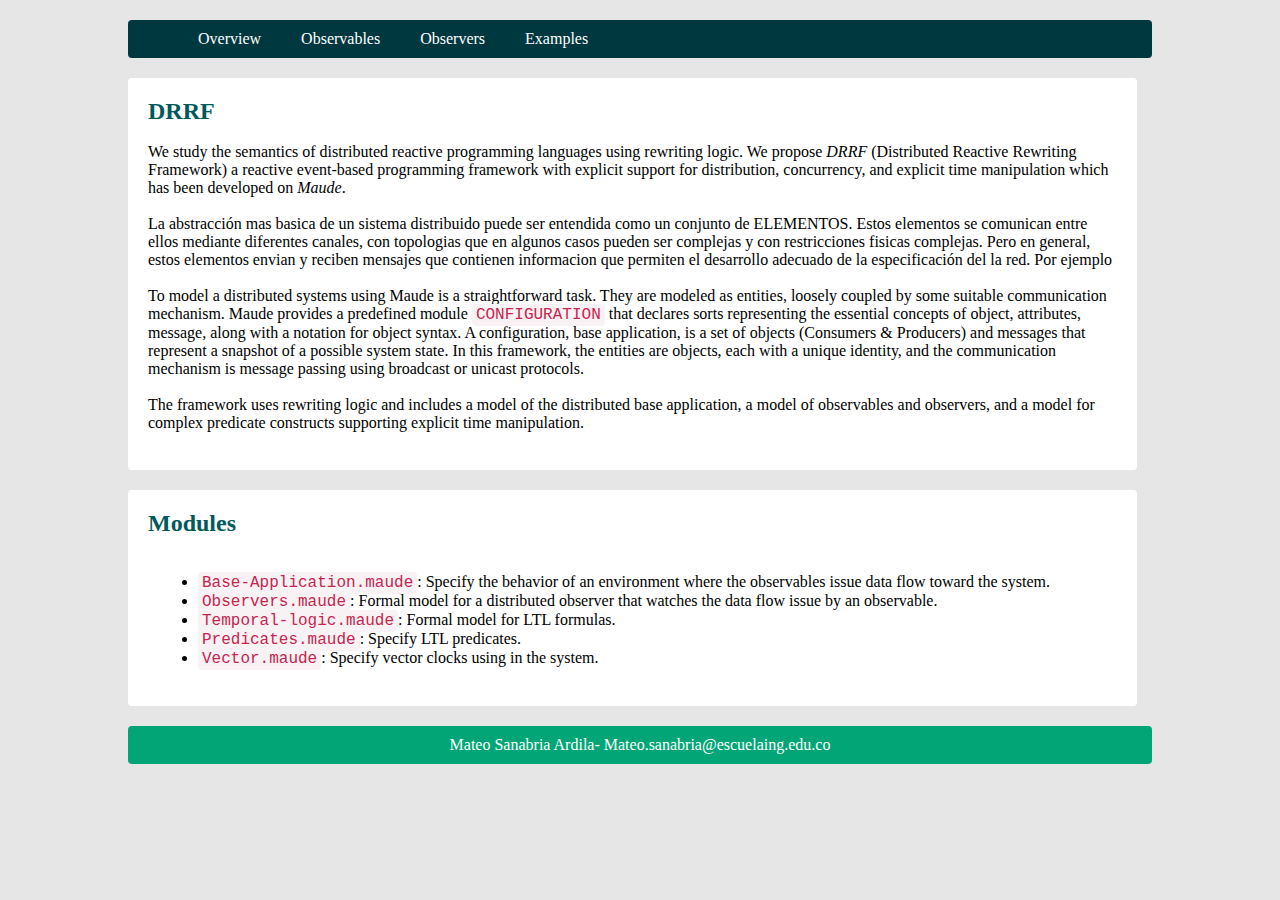
==== commit fbea5598: "Web page" ====
--- a/index.html
+++ b/index.html
@@ -24,11 +24,16 @@
           <h2>DRRF</h2>
           <br>
           <p>
-            We study the semantics of distributed reactive programming languages using rewriting logic. We propose a reactive event-based programming framework with explicit support for distribution, concurrency, and explicit time manipulation <i>DRRF</i> which has been developed on <i>Maude</i>.
+            We study the semantics of distributed reactive programming languages using rewriting logic. We propose <i>DRRF</i> (Distributed Reactive Rewriting Framework) a reactive event-based programming framework with explicit support for distribution, concurrency, and explicit time manipulation which has been developed on <i>Maude</i>.
           </p>
           <br>
           <p>
-            Model distributed systems using Maude is a  straightforward task. They are modeled as entities, loosely coupled by some suitable communication mechanism. Maude provides a predefined module <code> CONFIGURATION</code> that declares sorts representing the essential concepts of object, attributes, message, along with a notation for object syntax. A configuration, base application, is a set of objects (Consumers & Producers) and messages that represent a snapshot of a possible system state. In this  framework, the entities are objects, each with a unique identity, and the communication mechanism is message passing using broadcast or unicast protocols.
+            La abstracción mas basica de un sistema distribuido puede ser entendida como un conjunto de ELEMENTOS. Estos elementos se comunican entre ellos mediante diferentes canales, con topologias que en algunos casos pueden ser complejas y con restricciones fisicas complejas. Pero en general, estos elementos envian y reciben mensajes que contienen informacion que permiten el desarrollo adecuado de la especificación del la red. Por ejemplo
+            <!-- http://cgi.csc.liv.ac.uk/~michael/TLBook/tl1.pdf -->
+          </p>
+          <br>
+          <p>
+            To model a distributed systems using Maude is a  straightforward task. They are modeled as entities, loosely coupled by some suitable communication mechanism. Maude provides a predefined module <code> CONFIGURATION</code> that declares sorts representing the essential concepts of object, attributes, message, along with a notation for object syntax. A configuration, base application, is a set of objects (Consumers & Producers) and messages that represent a snapshot of a possible system state. In this  framework, the entities are objects, each with a unique identity, and the communication mechanism is message passing using broadcast or unicast protocols.
           </p>
           <br>
           <p>
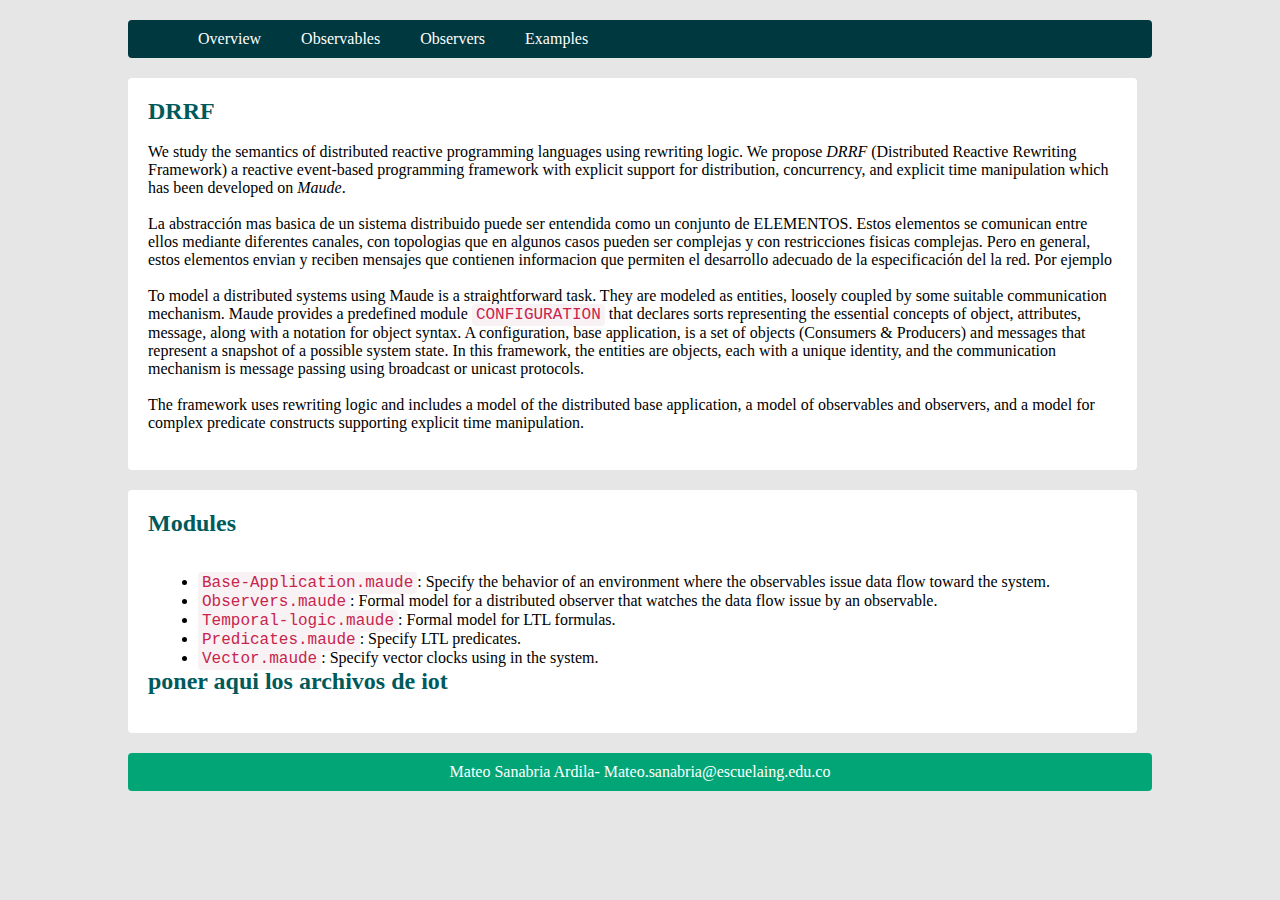
==== commit 02dc4d08: "Web page" ====
--- a/index.html
+++ b/index.html
@@ -12,7 +12,7 @@
           <li><a href="observables.html">Observables</a></li>
           <li><a href="observers.html">Observers</a></li>
           <!-- <li><a href="examples.html">Examples</a></li> -->
-          <li><a href="#">Examples</a></li>
+          <li><a href="examples.html">Examples</a></li>
 
         </ul>
       </nav>
@@ -40,20 +40,20 @@
             The framework uses rewriting logic and includes a model of the distributed base application, a model of observables and observers, and a model for complex predicate constructs supporting explicit time manipulation.
           </p>
           <br>
-          <!-- La imagen que va en este lugar muestra la organizacionde los diferente modulos, mejorar la del paper -->
-          <!-- <img src="html/imagenes/prueba.jpg" border="1" alt="Este es el ejemplo de un texto alternativo" width="400" height="300"> -->
         </article>
         <article>
           <h2>Modules</h2>
           <br>
           <br>
           <ul>
-            <li><a href="/blob/gh-pages/Discrete Time/Reactive-XD/Rules-Base-Application.maude"><code>Base-Application.maude</code></a>: Specify the behavior of an environment where the observables issue data flow toward the system.</li>
-            <li><code>Observers.maude</code>: Formal model for a distributed observer that watches the data flow issue by an observable.</li>
-            <li><code>Temporal-logic.maude</code>: Formal model for LTL formulas.</li>
-            <li><code>Predicates.maude</code>: Specify LTL predicates.</li>
-            <li><code>Vector.maude</code>: Specify vector clocks using in the system.</li>
+
+            <li><a href="https://github.com/downloads/Masanar/DRRF/gh-pages/Discrete%20Time/Reactive-XD/Rules-Base-Application.maude" target="_blank"><code>Base-Application.maude</code></a>: Specify the behavior of an environment where the observables issue data flow toward the system.</li>
+            <li><a href="https://raw.githubusercontent.com/Masanar/DRRF/gh-pages/Discrete%20Time/Reactive-XD/Sytem-check-Base-Application.maude?token=AKYWSD2EI6UYB2DKVZQBUIC5CRGRE" target="_blank"> <code>Observers.maude</code></a>: Formal model for a distributed observer that watches the data flow issue by an observable.</li>
+            <li><a href="https://raw.githubusercontent.com/Masanar/DRRF/gh-pages/Discrete%20Time/Reactive-XD/Temporal-logic-Base-application.maude?token=AKYWSD2QVBIDGWMITGYNTDS5CRGTG" target="_blank"><code>Temporal-logic.maude</code></a>: Formal model for LTL formulas.</li>
+            <li><a href="https://raw.githubusercontent.com/Masanar/DRRF/gh-pages/Discrete%20Time/Reactive-XD/Predicates.maude?token=AKYWSDYTCEZJW5SO62KBIR25CRGV4" target="_blank"><code>Predicates.maude</code></a>: Specify LTL predicates.</li>
+            <li><a href="https://raw.githubusercontent.com/Masanar/DRRF/gh-pages/Discrete%20Time/Reactive-XD/vector.maude?token=AKYWSD2Q2LBATJEJKUHPBQK5CRGWY" target="_blank"><code>Vector.maude</code></a>: Specify vector clocks using in the system.</li>
           </ul>
+          <h2>poner aqui los archivos de iot</h2>
           <br>
         </article>
 
--- a/style.css
+++ b/style.css
@@ -1,3 +1,9 @@
+.center {
+  display: block;
+  margin-left: auto;
+  margin-right: auto;
+  width: 50%;
+}
 * {
   margin: 0;
   padding: 0;
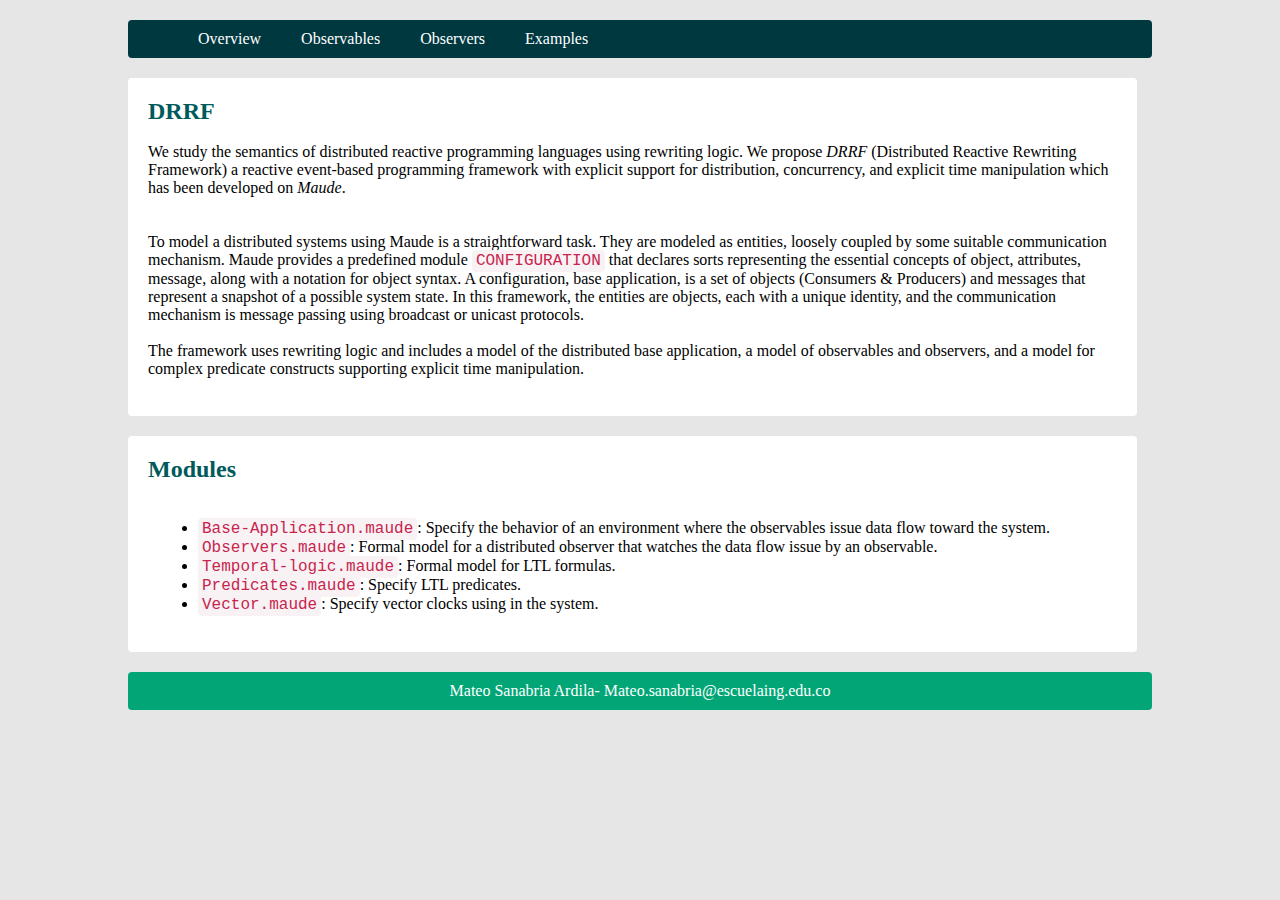
==== commit 3d1b8400: "Web page" ====
--- a/index.html
+++ b/index.html
@@ -28,7 +28,7 @@
           </p>
           <br>
           <p>
-            La abstracción mas basica de un sistema distribuido puede ser entendida como un conjunto de ELEMENTOS. Estos elementos se comunican entre ellos mediante diferentes canales, con topologias que en algunos casos pueden ser complejas y con restricciones fisicas complejas. Pero en general, estos elementos envian y reciben mensajes que contienen informacion que permiten el desarrollo adecuado de la especificación del la red. Por ejemplo
+            <!-- La abstracción mas basica de un sistema distribuido puede ser entendida como un conjunto de ELEMENTOS. Estos elementos se comunican entre ellos mediante diferentes canales, con topologias que en algunos casos pueden ser complejas y con restricciones fisicas complejas. Pero en general, estos elementos envian y reciben mensajes que contienen informacion que permiten el desarrollo adecuado de la especificación del la red. Por ejemplo -->
             <!-- http://cgi.csc.liv.ac.uk/~michael/TLBook/tl1.pdf -->
           </p>
           <br>
@@ -47,13 +47,13 @@
           <br>
           <ul>
 
-            <li><a href="https://github.com/downloads/Masanar/DRRF/gh-pages/Discrete%20Time/Reactive-XD/Rules-Base-Application.maude" target="_blank"><code>Base-Application.maude</code></a>: Specify the behavior of an environment where the observables issue data flow toward the system.</li>
+            <li><a href="https://raw.githubusercontent.com/Masanar/DRRF/gh-pages/Discrete%20Time/Reactive-XD/Rules-Base-Application.maude?token=AKYWSD5KWHKMZD4W2LAI4B25CURNA" target="_blank"><code>Base-Application.maude</code></a>: Specify the behavior of an environment where the observables issue data flow toward the system.</li>
             <li><a href="https://raw.githubusercontent.com/Masanar/DRRF/gh-pages/Discrete%20Time/Reactive-XD/Sytem-check-Base-Application.maude?token=AKYWSD2EI6UYB2DKVZQBUIC5CRGRE" target="_blank"> <code>Observers.maude</code></a>: Formal model for a distributed observer that watches the data flow issue by an observable.</li>
             <li><a href="https://raw.githubusercontent.com/Masanar/DRRF/gh-pages/Discrete%20Time/Reactive-XD/Temporal-logic-Base-application.maude?token=AKYWSD2QVBIDGWMITGYNTDS5CRGTG" target="_blank"><code>Temporal-logic.maude</code></a>: Formal model for LTL formulas.</li>
             <li><a href="https://raw.githubusercontent.com/Masanar/DRRF/gh-pages/Discrete%20Time/Reactive-XD/Predicates.maude?token=AKYWSDYTCEZJW5SO62KBIR25CRGV4" target="_blank"><code>Predicates.maude</code></a>: Specify LTL predicates.</li>
             <li><a href="https://raw.githubusercontent.com/Masanar/DRRF/gh-pages/Discrete%20Time/Reactive-XD/vector.maude?token=AKYWSD2Q2LBATJEJKUHPBQK5CRGWY" target="_blank"><code>Vector.maude</code></a>: Specify vector clocks using in the system.</li>
           </ul>
-          <h2>poner aqui los archivos de iot</h2>
+          <!-- <h2>poner aqui los archivos de iot</h2> -->
           <br>
         </article>
 
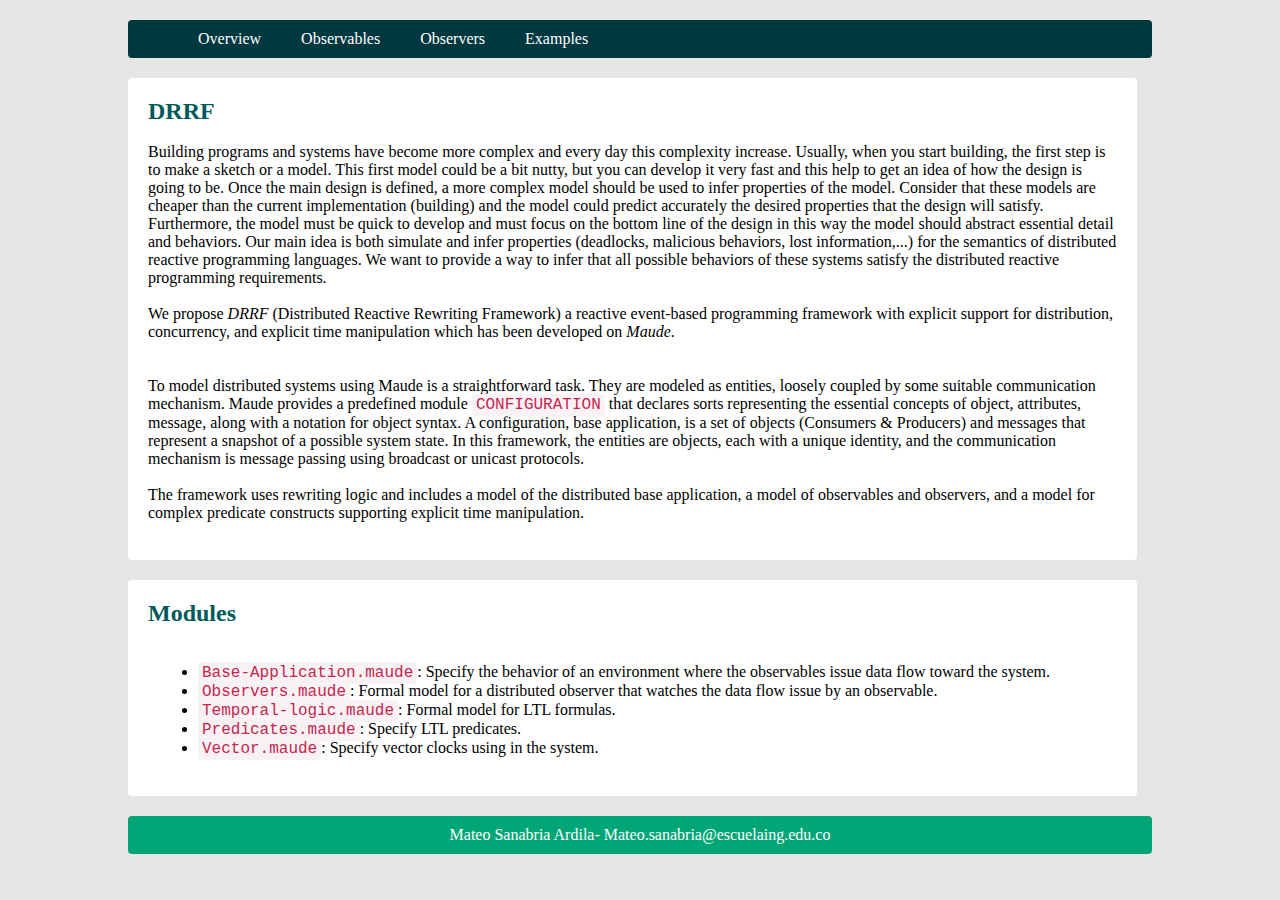
==== commit e3cce28b: "Web page" ====
--- a/index.html
+++ b/index.html
@@ -24,7 +24,11 @@
           <h2>DRRF</h2>
           <br>
           <p>
-            We study the semantics of distributed reactive programming languages using rewriting logic. We propose <i>DRRF</i> (Distributed Reactive Rewriting Framework) a reactive event-based programming framework with explicit support for distribution, concurrency, and explicit time manipulation which has been developed on <i>Maude</i>.
+            Building programs and systems have become more complex and every day this complexity increase. Usually, when you start building,  the first step is to make a sketch or a model. This first model could be a bit nutty, but you can develop it very fast and this help to get an idea of how the design is going to be. Once the main design is defined,  a more complex model should be used to infer properties of the model. Consider that these models are cheaper than the current implementation (building) and the model could predict accurately the desired properties that the design will satisfy. Furthermore, the model must be quick to develop and must focus on the bottom line of the design in this way the model should abstract essential detail and behaviors. Our main idea is both simulate and infer properties (deadlocks, malicious behaviors, lost information,...) for the semantics of distributed reactive programming languages. We want to provide a way to infer that all possible behaviors of these systems satisfy the distributed reactive programming requirements.
+          </p>
+          <br>
+          <p>
+            We propose <i>DRRF</i> (Distributed Reactive Rewriting Framework) a reactive event-based programming framework with explicit support for distribution, concurrency, and explicit time manipulation which has been developed on <i>Maude</i>.
           </p>
           <br>
           <p>
@@ -33,7 +37,7 @@
           </p>
           <br>
           <p>
-            To model a distributed systems using Maude is a  straightforward task. They are modeled as entities, loosely coupled by some suitable communication mechanism. Maude provides a predefined module <code> CONFIGURATION</code> that declares sorts representing the essential concepts of object, attributes, message, along with a notation for object syntax. A configuration, base application, is a set of objects (Consumers & Producers) and messages that represent a snapshot of a possible system state. In this  framework, the entities are objects, each with a unique identity, and the communication mechanism is message passing using broadcast or unicast protocols.
+            To model distributed systems using Maude is a  straightforward task. They are modeled as entities, loosely coupled by some suitable communication mechanism. Maude provides a predefined module <code> CONFIGURATION</code> that declares sorts representing the essential concepts of object, attributes, message, along with a notation for object syntax. A configuration, base application, is a set of objects (Consumers & Producers) and messages that represent a snapshot of a possible system state. In this  framework, the entities are objects, each with a unique identity, and the communication mechanism is message passing using broadcast or unicast protocols.
           </p>
           <br>
           <p>
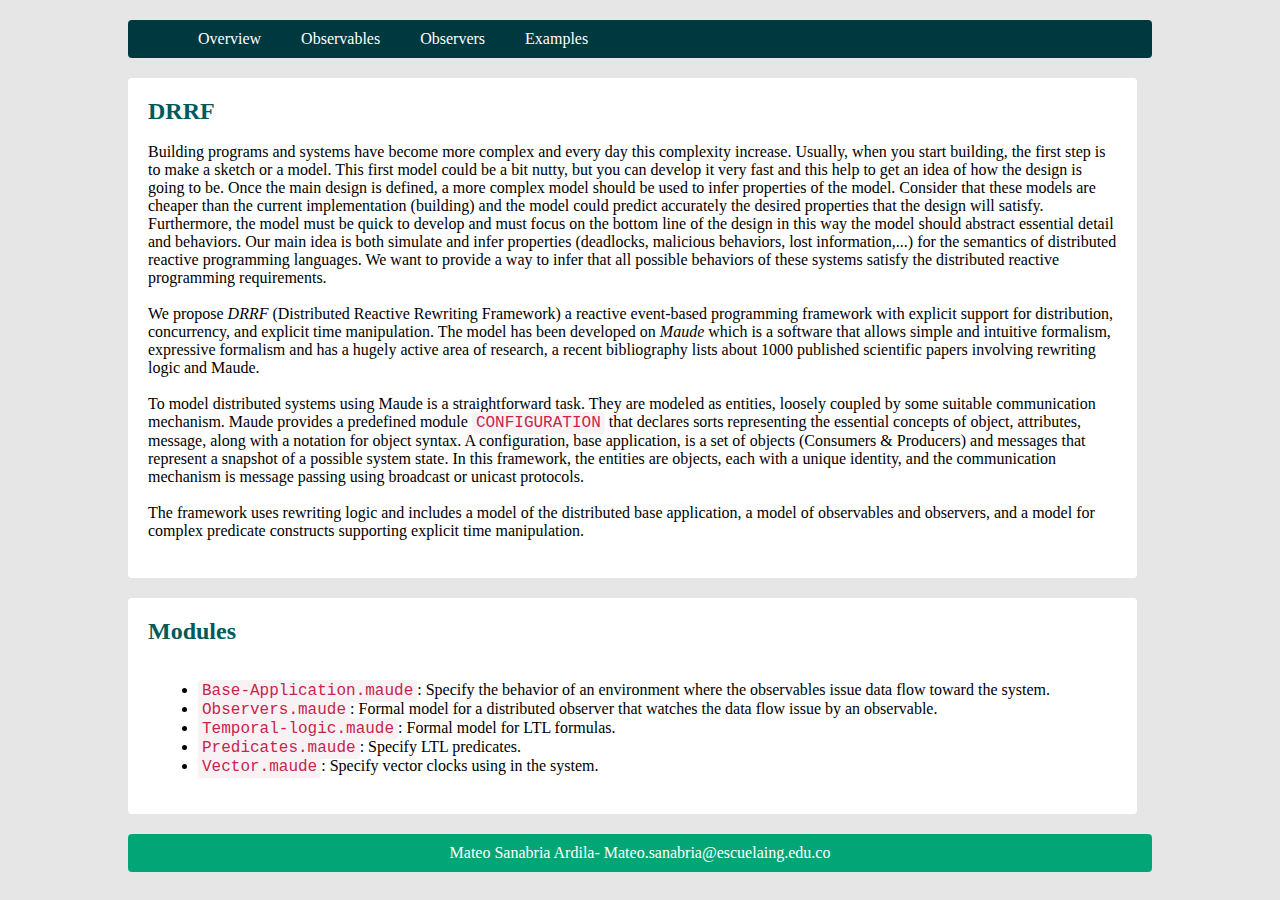
==== commit 18c77a3a: "Web page" ====
--- a/index.html
+++ b/index.html
@@ -28,15 +28,10 @@
           </p>
           <br>
           <p>
-            We propose <i>DRRF</i> (Distributed Reactive Rewriting Framework) a reactive event-based programming framework with explicit support for distribution, concurrency, and explicit time manipulation which has been developed on <i>Maude</i>.
+            We propose <i>DRRF</i> (Distributed Reactive Rewriting Framework) a reactive event-based programming framework with explicit support for distribution, concurrency, and explicit time manipulation. The model has been developed on <i>Maude</i> which is a software that allows simple and intuitive formalism, expressive formalism and has a hugely active area of research, a recent bibliography lists about 1000 published scientific papers involving rewriting logic and Maude.
           </p>
-          <br>
-          <p>
-            <!-- La abstracción mas basica de un sistema distribuido puede ser entendida como un conjunto de ELEMENTOS. Estos elementos se comunican entre ellos mediante diferentes canales, con topologias que en algunos casos pueden ser complejas y con restricciones fisicas complejas. Pero en general, estos elementos envian y reciben mensajes que contienen informacion que permiten el desarrollo adecuado de la especificación del la red. Por ejemplo -->
-            <!-- http://cgi.csc.liv.ac.uk/~michael/TLBook/tl1.pdf -->
-          </p>
-          <br>
-          <p>
+            <br>
+          <p>  
             To model distributed systems using Maude is a  straightforward task. They are modeled as entities, loosely coupled by some suitable communication mechanism. Maude provides a predefined module <code> CONFIGURATION</code> that declares sorts representing the essential concepts of object, attributes, message, along with a notation for object syntax. A configuration, base application, is a set of objects (Consumers & Producers) and messages that represent a snapshot of a possible system state. In this  framework, the entities are objects, each with a unique identity, and the communication mechanism is message passing using broadcast or unicast protocols.
           </p>
           <br>
